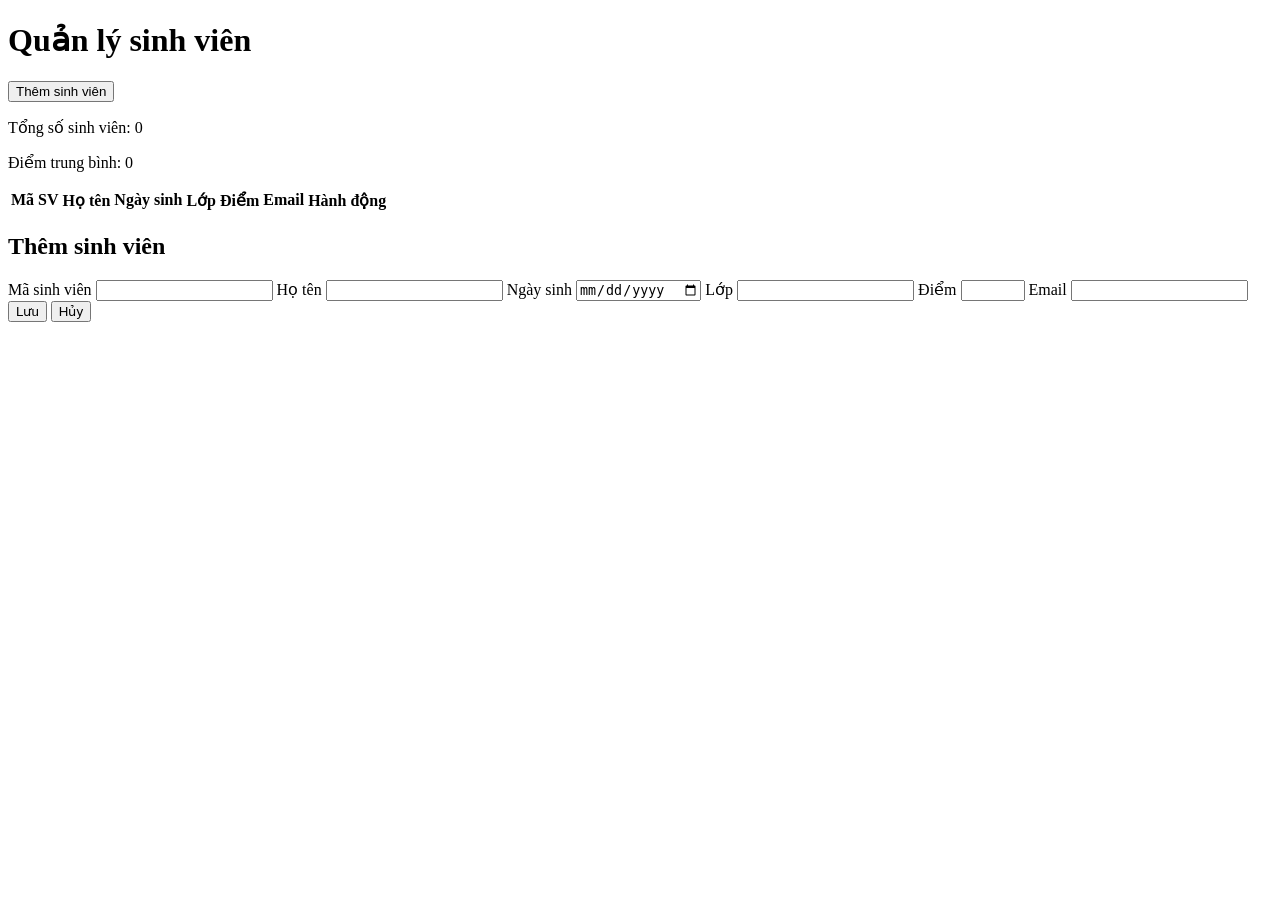
==== TH3/bai1_quanlySV/index.html @ 119f9877 "feat: tao giao dien HTML quan ly sinh vien" ====
<!DOCTYPE html>
<html lang="vi">
<head>
  <meta charset="UTF-8">
  <meta name="viewport" content="width=device-width, initial-scale=1.0">

  <title>Quản lý sinh viên</title>

  <link rel="stylesheet" href="style.css">
</head>
<body>

  <div class="container">

    <h1>Quản lý sinh viên</h1>

    <!-- KHU VỰC NÚT -->
    <div class="top-bar">
      <button id="btnAddStudent">
        Thêm sinh viên
      </button>
    </div>

    <!-- THỐNG KÊ -->
    <div class="statistics">

      <p>
        Tổng số sinh viên:
        <span id="totalStudents">0</span>
      </p>

      <p>
        Điểm trung bình:
        <span id="averageScore">0</span>
      </p>

    </div>

    <!-- THÔNG BÁO -->
    <div id="message"></div>

    <!-- BẢNG -->
    <table>

      <thead>
        <tr>
          <th>Mã SV</th>
          <th>Họ tên</th>
          <th>Ngày sinh</th>
          <th>Lớp</th>
          <th>Điểm</th>
          <th>Email</th>
          <th>Hành động</th>
        </tr>
      </thead>

      <tbody id="studentTableBody">

      </tbody>

    </table>

  </div>

  <!-- POPUP -->
  <div id="modal" class="modal hidden">

    <div class="modal-content">

      <h2 id="formTitle">
        Thêm sinh viên
      </h2>

      <form id="studentForm">

        <label>Mã sinh viên</label>
        <input type="text" id="studentId" required>

        <label>Họ tên</label>
        <input type="text" id="studentName" required>

        <label>Ngày sinh</label>
        <input type="date" id="studentBirth" required>

        <label>Lớp</label>
        <input type="text" id="studentClass" required>

        <label>Điểm</label>
        <input
          type="number"
          id="studentScore"
          min="0"
          max="10"
          step="0.1"
          required
        >

        <label>Email</label>
        <input type="email" id="studentEmail" required>

        <div class="form-actions">

          <button type="submit">
            Lưu
          </button>

          <button type="button" id="btnClose">
            Hủy
          </button>

        </div>

      </form>

    </div>

  </div>

  <script src="script.js"></script>

</body>
</html>
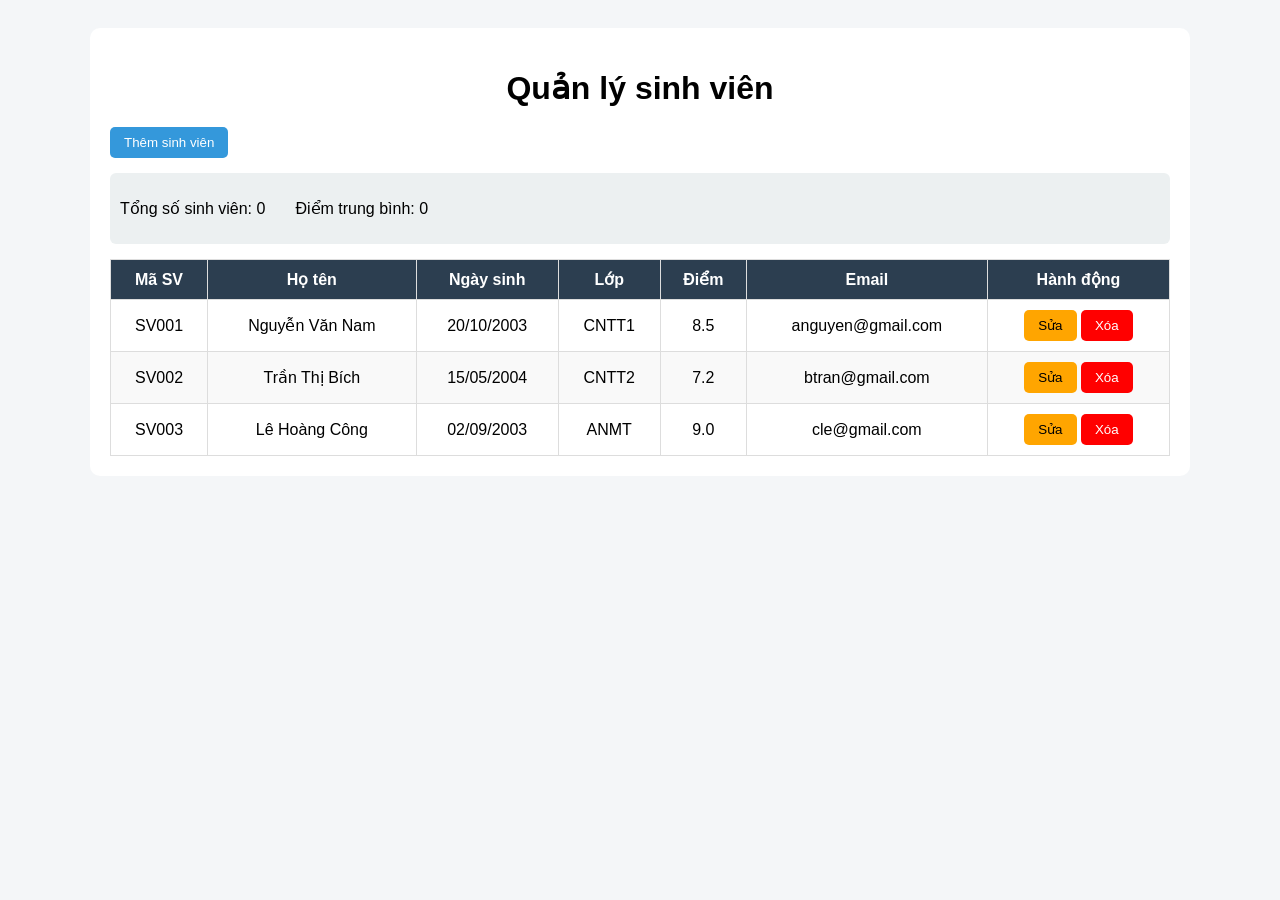
==== commit 95f0069d: "style: them CSS cho trang quan ly sinh vien" ====
--- a/TH3/bai1_quanlySV/index.html
+++ b/TH3/bai1_quanlySV/index.html
@@ -55,6 +55,47 @@
       </thead>
 
       <tbody id="studentTableBody">
+
+        <tr>
+          <td>SV001</td>
+          <td>Nguyễn Văn Nam</td>
+          <td>20/10/2003</td>
+          <td>CNTT1</td>
+          <td>8.5</td>
+          <td>anguyen@gmail.com</td>
+          <td>
+            <button class="btn-edit">Sửa</button>
+            <button class="btn-delete">Xóa</button>
+          </td>
+        </tr>
+
+        
+        <tr>
+          <td>SV002</td>
+          <td>Trần Thị Bích</td>
+          <td>15/05/2004</td>
+          <td>CNTT2</td>
+          <td>7.2</td>
+          <td>btran@gmail.com</td>
+          <td>
+            <button class="btn-edit">Sửa</button>
+            <button class="btn-delete">Xóa</button>
+          </td>
+        </tr>
+
+        
+        <tr>
+          <td>SV003</td>
+          <td>Lê Hoàng Công</td>
+          <td>02/09/2003</td>
+          <td>ANMT</td>
+          <td>9.0</td>
+          <td>cle@gmail.com</td>
+          <td>
+            <button class="btn-edit">Sửa</button>
+            <button class="btn-delete">Xóa</button>
+          </td>
+        </tr>
 
       </tbody>
 
--- a/TH3/bai1_quanlySV/style.css
+++ b/TH3/bai1_quanlySV/style.css
@@ -0,0 +1,149 @@
+* {
+  box-sizing: border-box;
+}
+
+body {
+  font-family: Arial;
+  background-color: #f4f6f8;
+  padding: 20px;
+}
+
+.container {
+  max-width: 1100px;
+  margin: auto;
+
+  background-color: white;
+
+  padding: 20px;
+
+  border-radius: 10px;
+}
+
+h1 {
+  text-align: center;
+  margin-bottom: 20px;
+}
+
+.top-bar {
+  margin-bottom: 15px;
+}
+
+button {
+  padding: 8px 14px;
+  border: none;
+  cursor: pointer;
+  border-radius: 5px;
+}
+
+#btnAddStudent {
+  background-color: #3498db;
+  color: white;
+}
+
+.statistics {
+  display: flex;
+  gap: 30px;
+
+  background-color: #ecf0f1;
+
+  padding: 10px;
+
+  border-radius: 6px;
+
+  margin-bottom: 15px;
+}
+
+#message {
+  margin-bottom: 15px;
+  color: green;
+  font-weight: bold;
+}
+
+table {
+  width: 100%;
+  border-collapse: collapse;
+}
+
+th {
+  background-color: #2c3e50;
+  color: white;
+}
+
+th,
+td {
+  border: 1px solid #ddd;
+  padding: 10px;
+  text-align: center;
+}
+
+tr:nth-child(even) {
+  background-color: #f9f9f9;
+}
+
+/* MODAL */
+
+.modal {
+  position: fixed;
+
+  top: 0;
+  left: 0;
+
+  width: 100%;
+  height: 100%;
+
+  background-color: rgba(0,0,0,0.5);
+
+  display: flex;
+
+  justify-content: center;
+  align-items: center;
+}
+
+.hidden {
+  display: none;
+}
+
+.modal-content {
+
+  width: 400px;
+
+  background-color: white;
+
+  padding: 20px;
+
+  border-radius: 10px;
+}
+
+.modal-content h2 {
+  text-align: center;
+}
+
+label {
+  display: block;
+  margin-top: 10px;
+}
+
+input {
+  width: 100%;
+
+  padding: 8px;
+
+  margin-top: 5px;
+}
+
+.form-actions {
+  margin-top: 15px;
+
+  display: flex;
+
+  justify-content: space-between;
+}
+
+.btn-edit {
+  background-color: orange;
+}
+
+.btn-delete {
+  background-color: red;
+  color: white;
+}
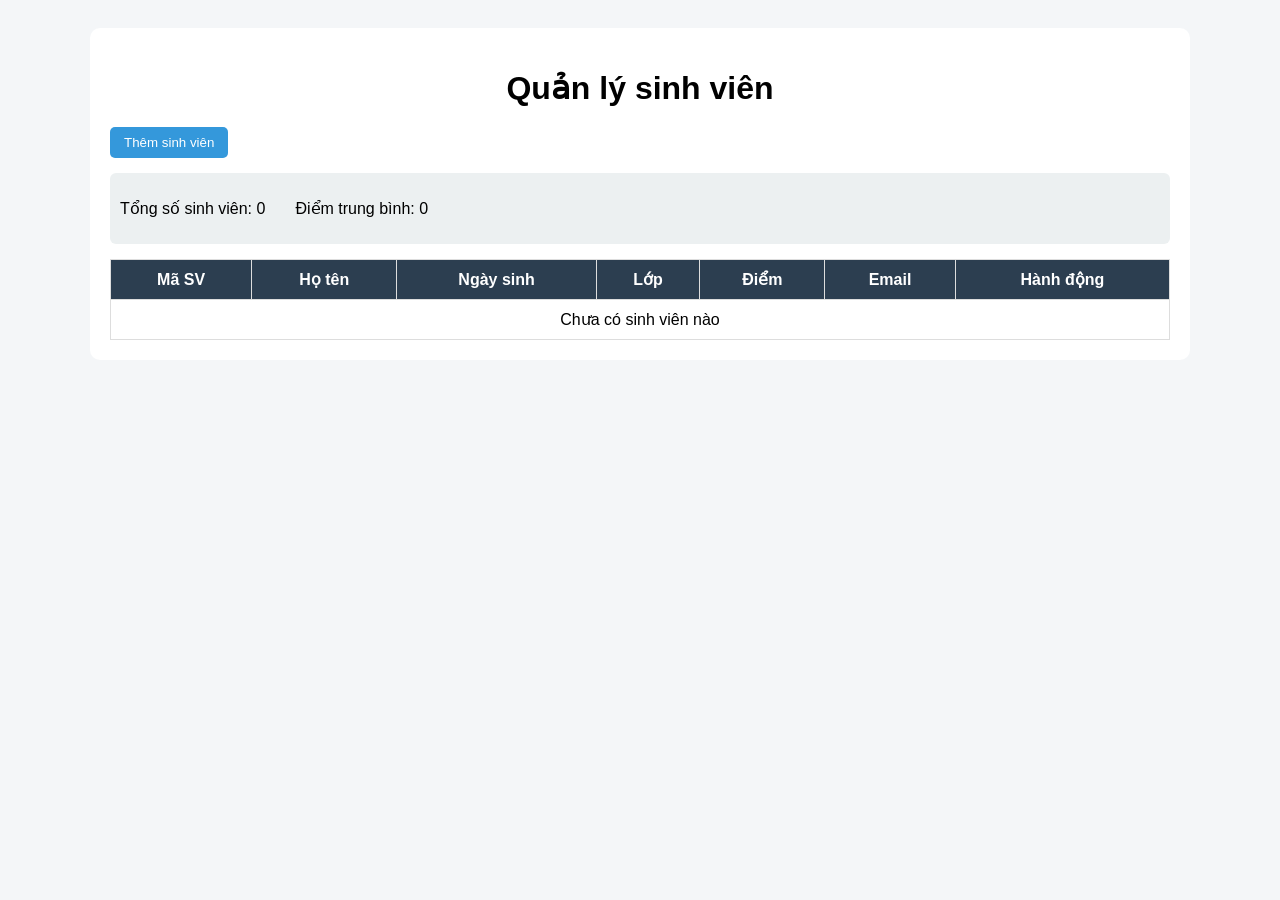
==== commit c9688b1e: "feat: them sua xoa sinh vien day du" ====
--- a/TH3/bai1_quanlySV/index.html
+++ b/TH3/bai1_quanlySV/index.html
@@ -56,7 +56,7 @@
 
       <tbody id="studentTableBody">
 
-        <tr>
+        <!-- <tr>
           <td>SV001</td>
           <td>Nguyễn Văn Nam</td>
           <td>20/10/2003</td>
@@ -95,7 +95,7 @@
             <button class="btn-edit">Sửa</button>
             <button class="btn-delete">Xóa</button>
           </td>
-        </tr>
+        </tr> -->
 
       </tbody>
 
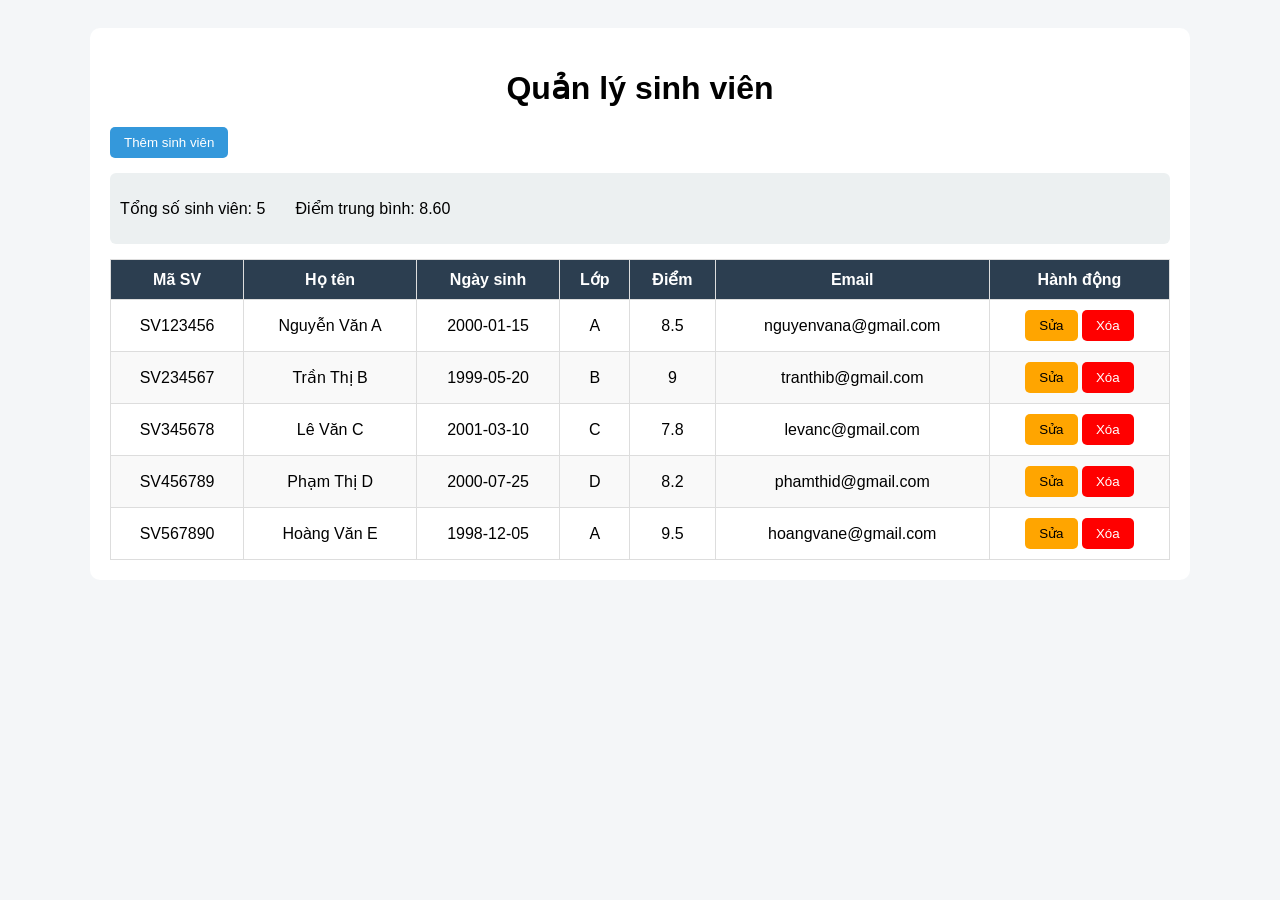
==== commit 32f6ce8c: "feat: them validation cho form quan ly sinh vien" ====
--- a/TH3/bai1_quanlySV/index.html
+++ b/TH3/bai1_quanlySV/index.html
@@ -55,48 +55,6 @@
       </thead>
 
       <tbody id="studentTableBody">
-
-        <!-- <tr>
-          <td>SV001</td>
-          <td>Nguyễn Văn Nam</td>
-          <td>20/10/2003</td>
-          <td>CNTT1</td>
-          <td>8.5</td>
-          <td>anguyen@gmail.com</td>
-          <td>
-            <button class="btn-edit">Sửa</button>
-            <button class="btn-delete">Xóa</button>
-          </td>
-        </tr>
-
-        
-        <tr>
-          <td>SV002</td>
-          <td>Trần Thị Bích</td>
-          <td>15/05/2004</td>
-          <td>CNTT2</td>
-          <td>7.2</td>
-          <td>btran@gmail.com</td>
-          <td>
-            <button class="btn-edit">Sửa</button>
-            <button class="btn-delete">Xóa</button>
-          </td>
-        </tr>
-
-        
-        <tr>
-          <td>SV003</td>
-          <td>Lê Hoàng Công</td>
-          <td>02/09/2003</td>
-          <td>ANMT</td>
-          <td>9.0</td>
-          <td>cle@gmail.com</td>
-          <td>
-            <button class="btn-edit">Sửa</button>
-            <button class="btn-delete">Xóa</button>
-          </td>
-        </tr> -->
-
       </tbody>
 
     </table>
@@ -112,19 +70,23 @@
         Thêm sinh viên
       </h2>
 
-      <form id="studentForm">
+      <form id="studentForm" novalidate>
 
         <label>Mã sinh viên</label>
         <input type="text" id="studentId" required>
+        <small class="error" id="errorStudentId"></small>
 
         <label>Họ tên</label>
         <input type="text" id="studentName" required>
+        <small class="error" id="errorStudentName"></small>
 
         <label>Ngày sinh</label>
         <input type="date" id="studentBirth" required>
+        <small class="error" id="errorStudentBirth"></small>
 
         <label>Lớp</label>
         <input type="text" id="studentClass" required>
+        <small class="error" id="errorStudentClass"></small>
 
         <label>Điểm</label>
         <input
@@ -135,10 +97,13 @@
           step="0.1"
           required
         >
+        <small class="error" id="errorStudentScore"></small>
 
         <label>Email</label>
         <input type="email" id="studentEmail" required>
-
+        <small class="error" id="errorStudentEmail"></small>
+        
+        
         <div class="form-actions">
 
           <button type="submit">
--- a/TH3/bai1_quanlySV/style.css
+++ b/TH3/bai1_quanlySV/style.css
@@ -146,4 +146,15 @@
 .btn-delete {
   background-color: red;
   color: white;
+}
+
+.error {
+  color: red;
+  font-size: 13px;
+  display: block;
+  margin-top: 4px;
+}
+
+.input-error {
+  border: 1px solid red;
 }
